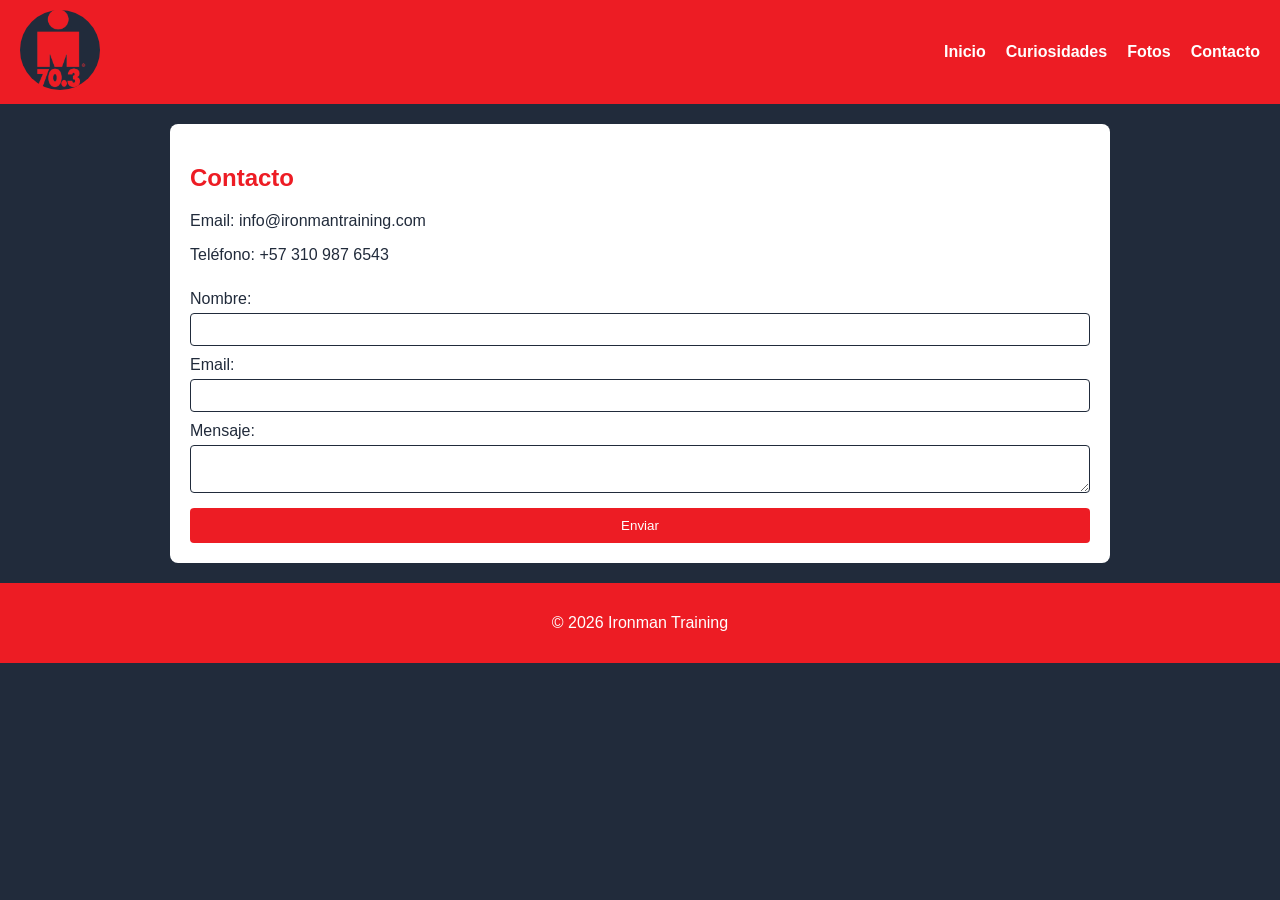
==== HMTL/contacto.html @ 53487839 "index" ====
<!DOCTYPE html>
<html lang="es">

<head>
    <meta charset="UTF-8">
    <title>Ironman 70.3 - Inicio</title>
    <link rel="stylesheet" href="/styles.css">
</head>

<body>
    <header>
        <div class="logo"><img src="/Images/logo.png" alt="Logo"></div>
        <nav>
            <ul>
                <li><a href="index.html">Inicio</a></li>
                <li><a href="curiosidades.html">Curiosidades</a></li>
                <li><a href="fotos.html">Fotos</a></li>
                <li><a href="contacto.html">Contacto</a></li>
            </ul>
        </nav>
    </header>

    <main>

        <section>
            <h2>Contacto</h2>
            <p>Email: info@ironmantraining.com</p>
            <p>Teléfono: +57 310 987 6543</p>

            <form>
                <label for="nombre">Nombre:</label>
                <input type="text" id="nombre" name="nombre">

                <label for="email">Email:</label>
                <input type="email" id="email" name="email">

                <label for="mensaje">Mensaje:</label>
                <textarea id="mensaje" name="mensaje"></textarea>

                <button type="submit">Enviar</button>
            </form>
        </section>

    </main>

    <footer>
        <p>© 2026 Ironman Training</p>
    </footer>
</body>

</html>
---- styles.css ----
body {
  font-family: Arial, sans-serif;
  margin: 0;
  background: #212B3B;
  color: #fff;
}

header {
  display: flex;
  justify-content: space-between;
  align-items: center;
  background: #ED1C24;
  padding: 10px 20px;
}

header .logo img {
  height: 80px;
  width: 80px;
  object-fit: cover;
  border-radius: 50%;
}

header nav ul {
  list-style: none;
  display: flex;
  margin: 0;
  padding: 0;
}

header nav ul li {
  margin-left: 20px;
}

header nav ul li a {
  color: #fff;
  text-decoration: none;
  font-weight: bold;
}

header nav ul li a:hover {
  color: #8C3944;
}

.hero {
  text-align: center;
  padding: 60px 20px;
  background: #8C3944;
}

section {
  padding: 20px;
  margin: 20px auto;
  max-width: 900px;
  background: #fff;
  color: #212B3B;
  border-radius: 8px;
}

section h2 {
  color: #ED1C24;
}

.galeria {
  display: flex;
  gap: 10px;
}

.galeria img {
  width: 30%;
  border-radius: 6px;
}

form {
  display: flex;
  flex-direction: column;
}

form label {
  margin-top: 10px;
  color: #212B3B;
}

form input, form textarea {
  padding: 8px;
  margin-top: 5px;
  border: 1px solid #212B3B;
  border-radius: 4px;
}

form button {
  margin-top: 15px;
  background: #ED1C24;
  color: #fff;
  border: none;
  padding: 10px;
  border-radius: 4px;
  cursor: pointer;
}

form button:hover {
  background: #8C3944;
}

footer {
  background: #ED1C24;
  color: #fff;
  text-align: center;
  padding: 15px;
}
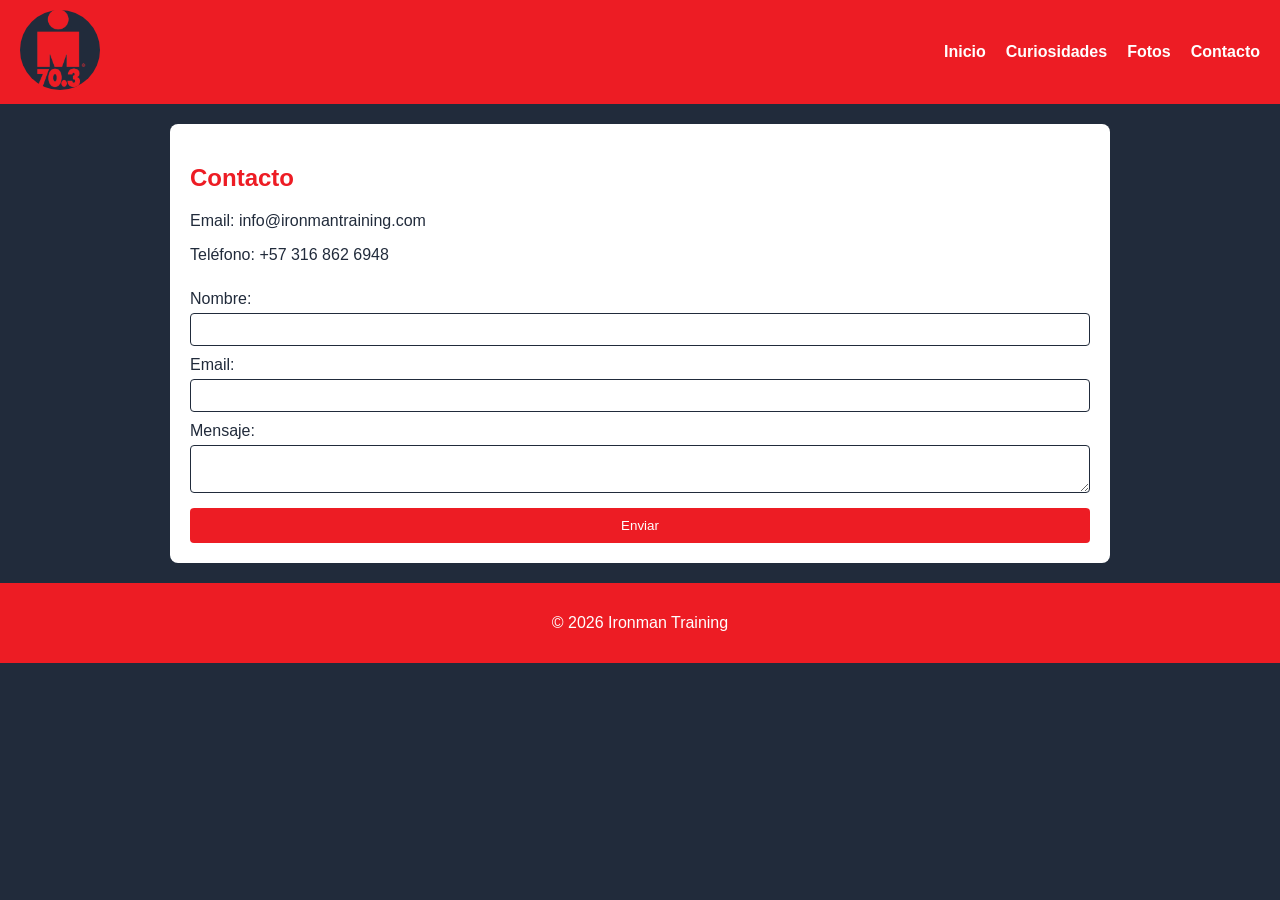
==== commit 77536e2c: "final 1" ====
--- a/HMTL/contacto.html
+++ b/HMTL/contacto.html
@@ -25,7 +25,7 @@
         <section>
             <h2>Contacto</h2>
             <p>Email: info@ironmantraining.com</p>
-            <p>Teléfono: +57 310 987 6543</p>
+            <p>Teléfono: +57 316 862 6948</p>
 
             <form>
                 <label for="nombre">Nombre:</label>
--- a/styles.css
+++ b/styles.css
@@ -63,6 +63,7 @@
 .galeria {
   display: flex;
   gap: 10px;
+  width: 750px;
 }
 
 .galeria img {
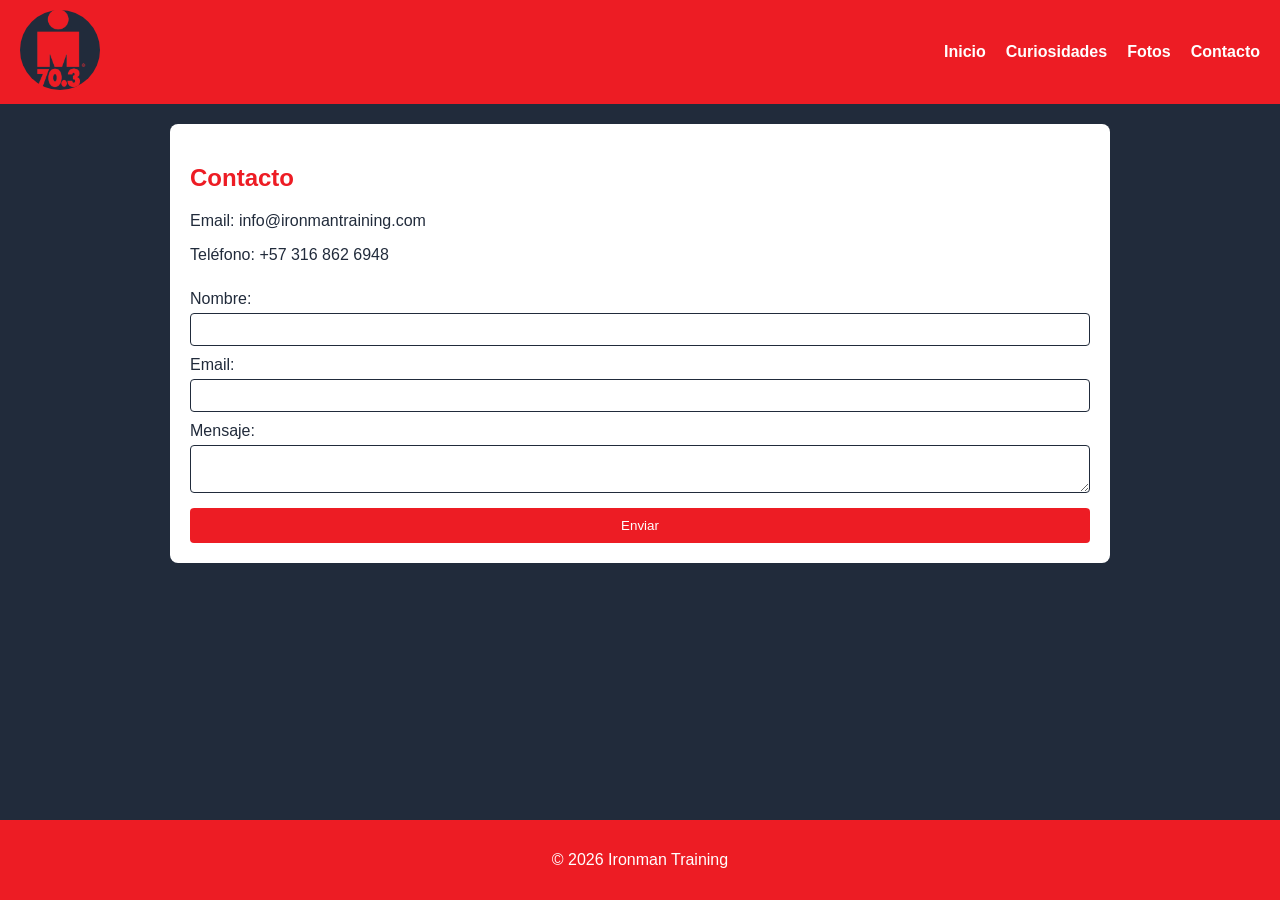
==== commit e66422b2: "pagina terminada" ====
--- a/HMTL/contacto.html
+++ b/HMTL/contacto.html
@@ -12,7 +12,7 @@
         <div class="logo"><img src="/Images/logo.png" alt="Logo"></div>
         <nav>
             <ul>
-                <li><a href="index.html">Inicio</a></li>
+                <li><a href="../index.html">Inicio</a></li>
                 <li><a href="curiosidades.html">Curiosidades</a></li>
                 <li><a href="fotos.html">Fotos</a></li>
                 <li><a href="contacto.html">Contacto</a></li>
--- a/styles.css
+++ b/styles.css
@@ -3,6 +3,9 @@
   margin: 0;
   background: #212B3B;
   color: #fff;
+  display: flex;
+  flex-direction: column;
+  min-height: 100vh;
 }
 
 header {
@@ -41,6 +44,10 @@
   color: #8C3944;
 }
 
+main{
+    flex: 1;
+}
+
 .hero {
   text-align: center;
   padding: 60px 20px;
@@ -60,10 +67,17 @@
   color: #ED1C24;
 }
 
+.menu_curiosidades {
+    display: flex;
+    flex-direction: column;
+    gap: 20px;
+}
+
 .galeria {
   display: flex;
   gap: 10px;
-  width: 750px;
+  /* width: 750px; */
+  justify-content: center;
 }
 
 .galeria img {
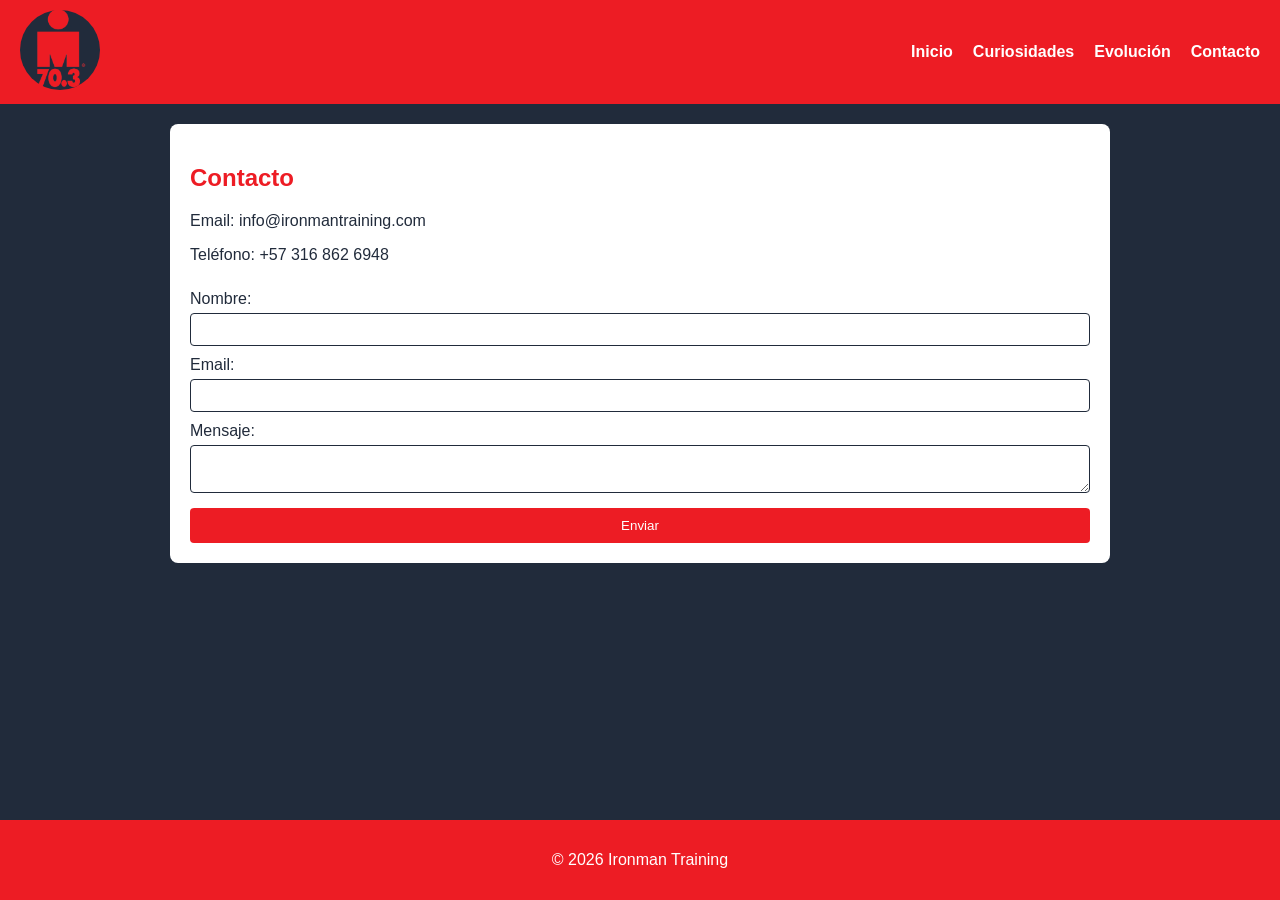
==== commit 56a91b39: "final 3" ====
--- a/HMTL/contacto.html
+++ b/HMTL/contacto.html
@@ -14,7 +14,7 @@
             <ul>
                 <li><a href="../index.html">Inicio</a></li>
                 <li><a href="curiosidades.html">Curiosidades</a></li>
-                <li><a href="fotos.html">Fotos</a></li>
+                <li><a href="fotos.html">Evolución</a></li>
                 <li><a href="contacto.html">Contacto</a></li>
             </ul>
         </nav>
